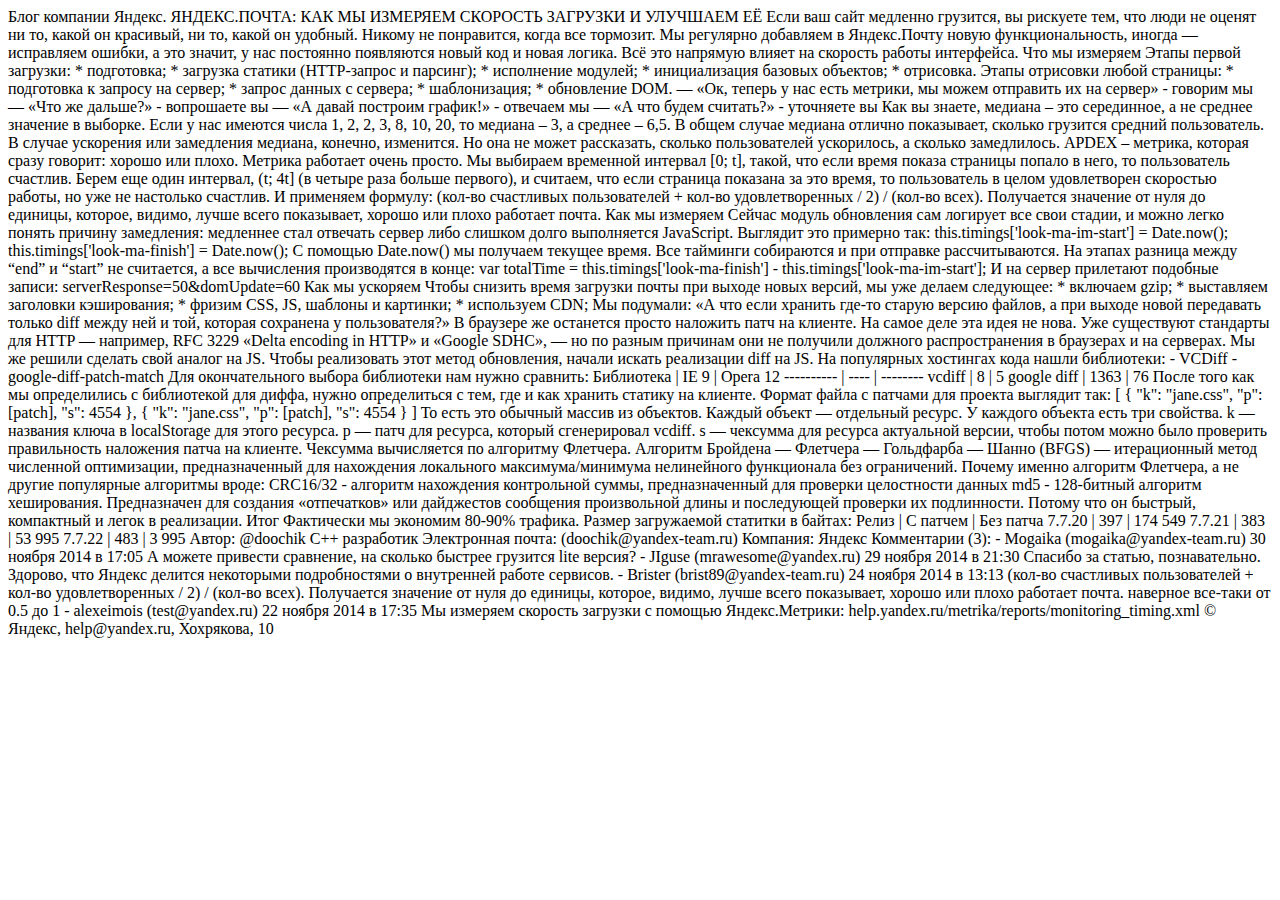
==== week-2/index.html @ 66f45d21 "first commit" ====
<!DOCTYPE html>
<html lang="en">

<head>
   <meta charset="UTF-8">
   <meta name="viewport" content="width=device-width, initial-scale=1.0">
   <title>Document</title>
</head>

<body>
   Блог компании Яндекс.

   ЯНДЕКС.ПОЧТА: КАК МЫ ИЗМЕРЯЕМ СКОРОСТЬ ЗАГРУЗКИ И УЛУЧШАЕМ ЕЁ

   Если ваш сайт медленно грузится, вы рискуете тем, что люди не оценят ни то,
   какой он красивый, ни то, какой он удобный. Никому не понравится, когда все
   тормозит. Мы регулярно добавляем в Яндекс.Почту новую функциональность,
   иногда — исправляем ошибки, а это значит, у нас постоянно появляются новый код
   и новая логика. Всё это напрямую влияет на скорость работы интерфейса.

   Что мы измеряем

   Этапы первой загрузки:
   * подготовка;
   * загрузка статики (HTTP-запрос и парсинг);
   * исполнение модулей;
   * инициализация базовых объектов;
   * отрисовка.

   Этапы отрисовки любой страницы:
   * подготовка к запросу на сервер;
   * запрос данных с сервера;
   * шаблонизация;
   * обновление DOM.

   — «Ок, теперь у нас есть метрики, мы можем отправить их на сервер» - говорим мы
   — «Что же дальше?» - вопрошаете вы
   — «А давай построим график!» - отвечаем мы
   — «А что будем считать?» - уточняете вы

   Как вы знаете, медиана – это серединное, а не среднее значение в выборке.
   Если у нас имеются числа 1, 2, 2, 3, 8, 10, 20, то медиана – 3, а среднее – 6,5.
   В общем случае медиана отлично показывает, сколько грузится средний пользователь.

   В случае ускорения или замедления медиана, конечно, изменится. Но она не может
   рассказать, сколько пользователей ускорилось, а сколько замедлилось.

   APDEX – метрика, которая сразу говорит: хорошо или плохо. Метрика
   работает очень просто. Мы выбираем временной интервал [0; t], такой, что если
   время показа страницы попало в него, то пользователь счастлив. Берем еще один
   интервал, (t; 4t] (в четыре раза больше первого), и считаем, что если страница
   показана за это время, то пользователь в целом удовлетворен скоростью работы,
   но уже не настолько счастлив. И применяем формулу:

   (кол-во счастливых пользователей + кол-во удовлетворенных / 2) / (кол-во всех).
   Получается значение от нуля до единицы, которое, видимо, лучше всего показывает,
   хорошо или плохо работает почта.

   Как мы измеряем

   Сейчас модуль обновления сам логирует все свои стадии, и можно легко понять
   причину замедления: медленнее стал отвечать сервер либо слишком долго
   выполняется JavaScript. Выглядит это примерно так:

   this.timings['look-ma-im-start'] = Date.now();
   this.timings['look-ma-finish'] = Date.now();

   C помощью Date.now() мы получаем текущее время. Все тайминги собираются и при
   отправке рассчитываются. На этапах разница между “end” и “start” не считается,
   а все вычисления производятся в конце:

   var totalTime = this.timings['look-ma-finish'] - this.timings['look-ma-im-start'];

   И на сервер прилетают подобные записи:

   serverResponse=50&domUpdate=60

   Как мы ускоряем

   Чтобы снизить время загрузки почты при выходе новых версий,
   мы уже делаем следующее:

   * включаем gzip;
   * выставляем заголовки кэширования;
   * фризим CSS, JS, шаблоны и картинки;
   * используем CDN;

   Мы подумали: «А что если хранить где-то старую версию файлов, а при выходе новой
   передавать только diff между ней и той, которая сохранена у пользователя?»
   В браузере же останется просто наложить патч на клиенте.

   На самое деле эта идея не нова. Уже существуют стандарты для HTTP — например,
   RFC 3229 «Delta encoding in HTTP» и «Google SDHC», — но по разным причинам они
   не получили должного распространения в браузерах и на серверах.

   Мы же решили сделать свой аналог на JS. Чтобы реализовать этот метод обновления,
   начали искать реализации diff на JS. На популярных хостингах кода нашли
   библиотеки:
   - VCDiff
   - google-diff-patch-match

   Для окончательного выбора библиотеки нам нужно сравнить:

   Библиотека | IE 9 | Opera 12
   ---------- | ---- | --------
   vcdiff | 8 | 5
   google diff | 1363 | 76

   После того как мы определились с библиотекой для диффа, нужно определиться с тем,
   где и как хранить статику на клиенте.

   Формат файла с патчами для проекта выглядит так:
   [
   {
   "k": "jane.css",
   "p": [patch],
   "s": 4554
   },
   {
   "k": "jane.css",
   "p": [patch],
   "s": 4554
   }
   ]

   То есть это обычный массив из объектов. Каждый объект — отдельный ресурс. У
   каждого объекта есть три свойства. k — названия ключа в localStorage для этого
   ресурса. p — патч для ресурса, который сгенерировал vcdiff. s — чексумма для
   ресурса актуальной версии, чтобы потом можно было проверить правильность
   наложения патча на клиенте. Чексумма вычисляется по алгоритму Флетчера.

   Алгоритм Бройдена — Флетчера — Гольдфарба — Шанно (BFGS)
   — итерационный метод численной оптимизации, предназначенный для
   нахождения локального максимума/минимума нелинейного функционала
   без ограничений.

   Почему именно алгоритм Флетчера, а не другие популярные алгоритмы вроде:
   CRC16/32 - алгоритм нахождения контрольной суммы, предназначенный для проверки
   целостности данных
   md5 - 128-битный алгоритм хеширования. Предназначен для создания «отпечатков»
   или дайджестов сообщения произвольной длины и последующей проверки
   их подлинности.

   Потому что он быстрый, компактный и легок в реализации.

   Итог

   Фактически мы экономим 80-90% трафика. Размер загружаемой статитки в байтах:

   Релиз | С патчем | Без патча
   7.7.20 | 397 | 174 549
   7.7.21 | 383 | 53 995
   7.7.22 | 483 | 3 995

   Автор: @doochik
   С++ разработик
   Электронная почта: (doochik@yandex-team.ru)
   Компания: Яндекс

   Комментарии (3):

   - Mogaika (mogaika@yandex-team.ru) 30 ноября 2014 в 17:05

   А можете привести сравнение, на сколько быстрее грузится lite версия?

   - JIguse (mrawesome@yandex.ru) 29 ноября 2014 в 21:30

   Спасибо за статью, познавательно. Здорово, что Яндекс делится некоторыми
   подробностями о внутренней работе сервисов.

   - Brister (brist89@yandex-team.ru) 24 ноября 2014 в 13:13

   (кол-во счастливых пользователей + кол-во удовлетворенных / 2) / (кол-во всех).
   Получается значение от нуля до единицы, которое, видимо, лучше всего показывает,
   хорошо или плохо работает почта.

   наверное все-таки от 0.5 до 1

   - alexeimois (test@yandex.ru) 22 ноября 2014 в 17:35

   Мы измеряем скорость загрузки с помощью Яндекс.Метрики:
   help.yandex.ru/metrika/reports/monitoring_timing.xml

   © Яндекс, help@yandex.ru, Хохрякова, 10
</body>

</html>
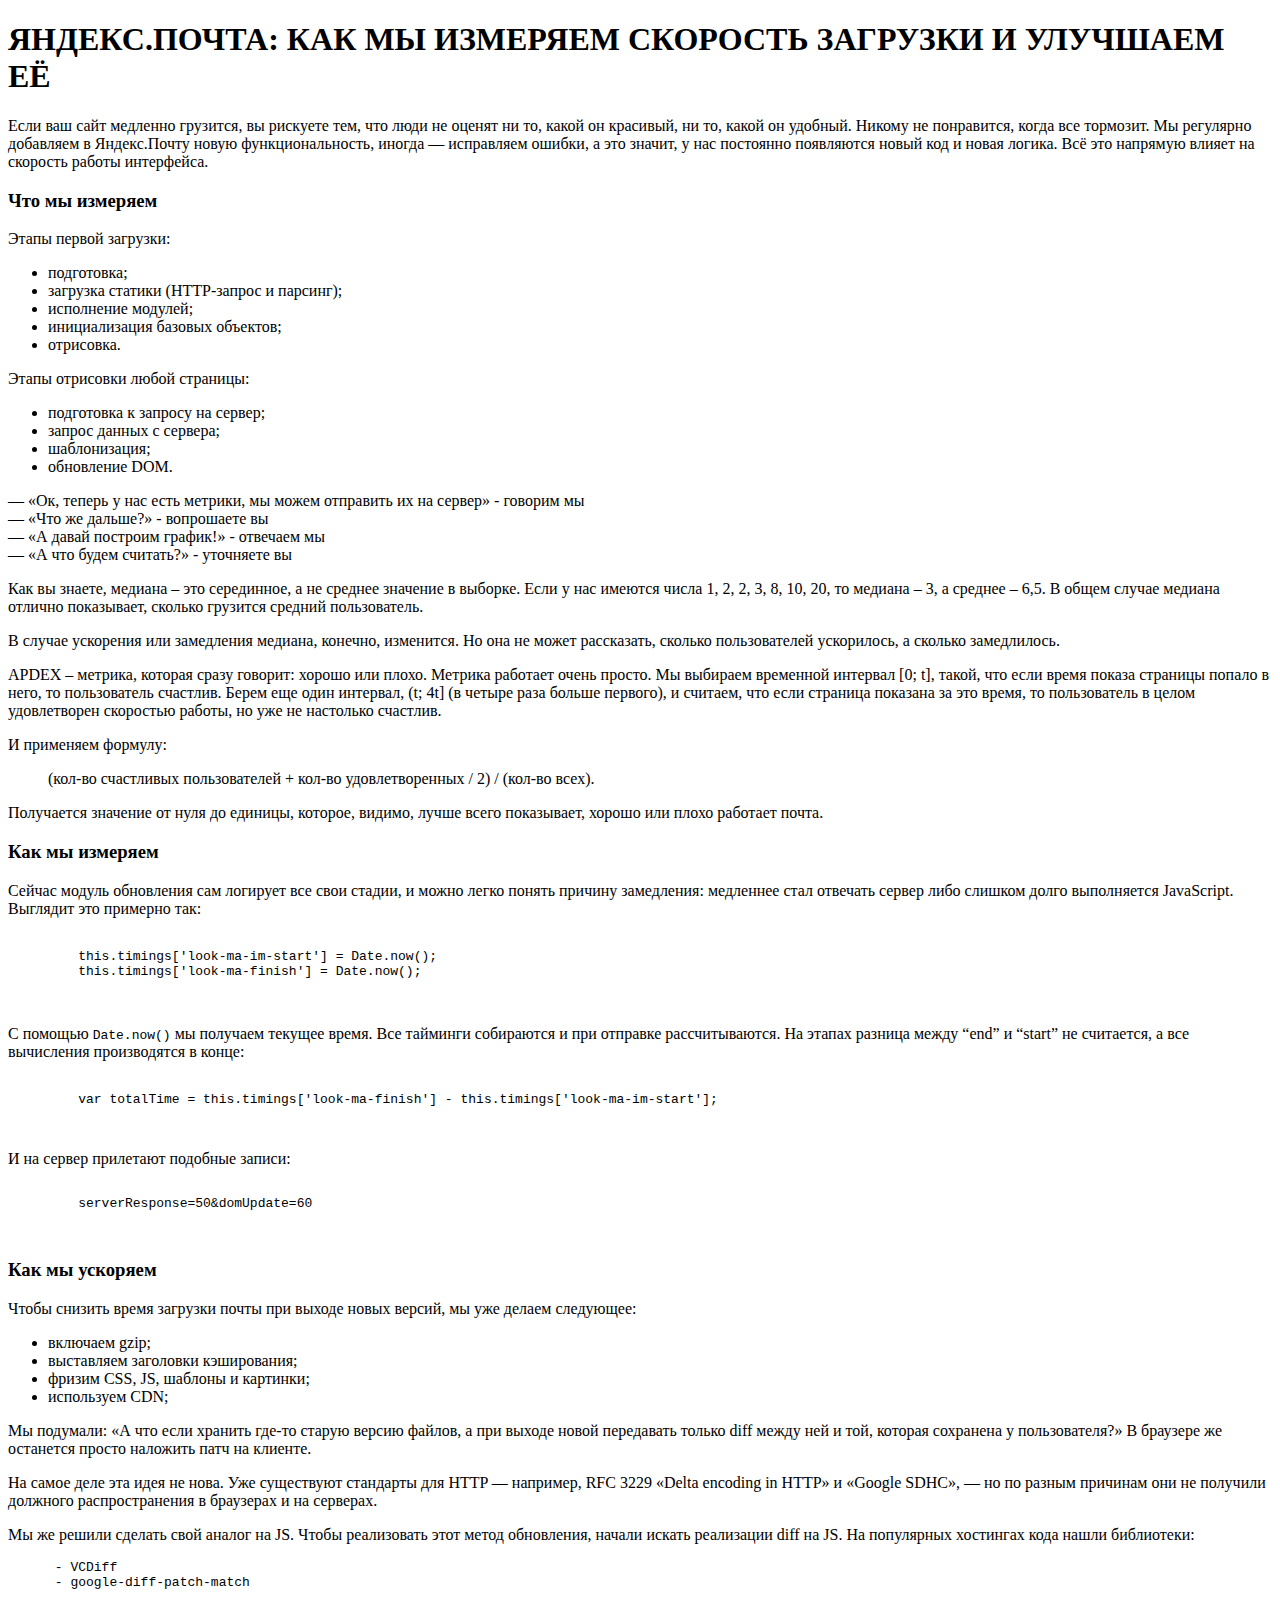
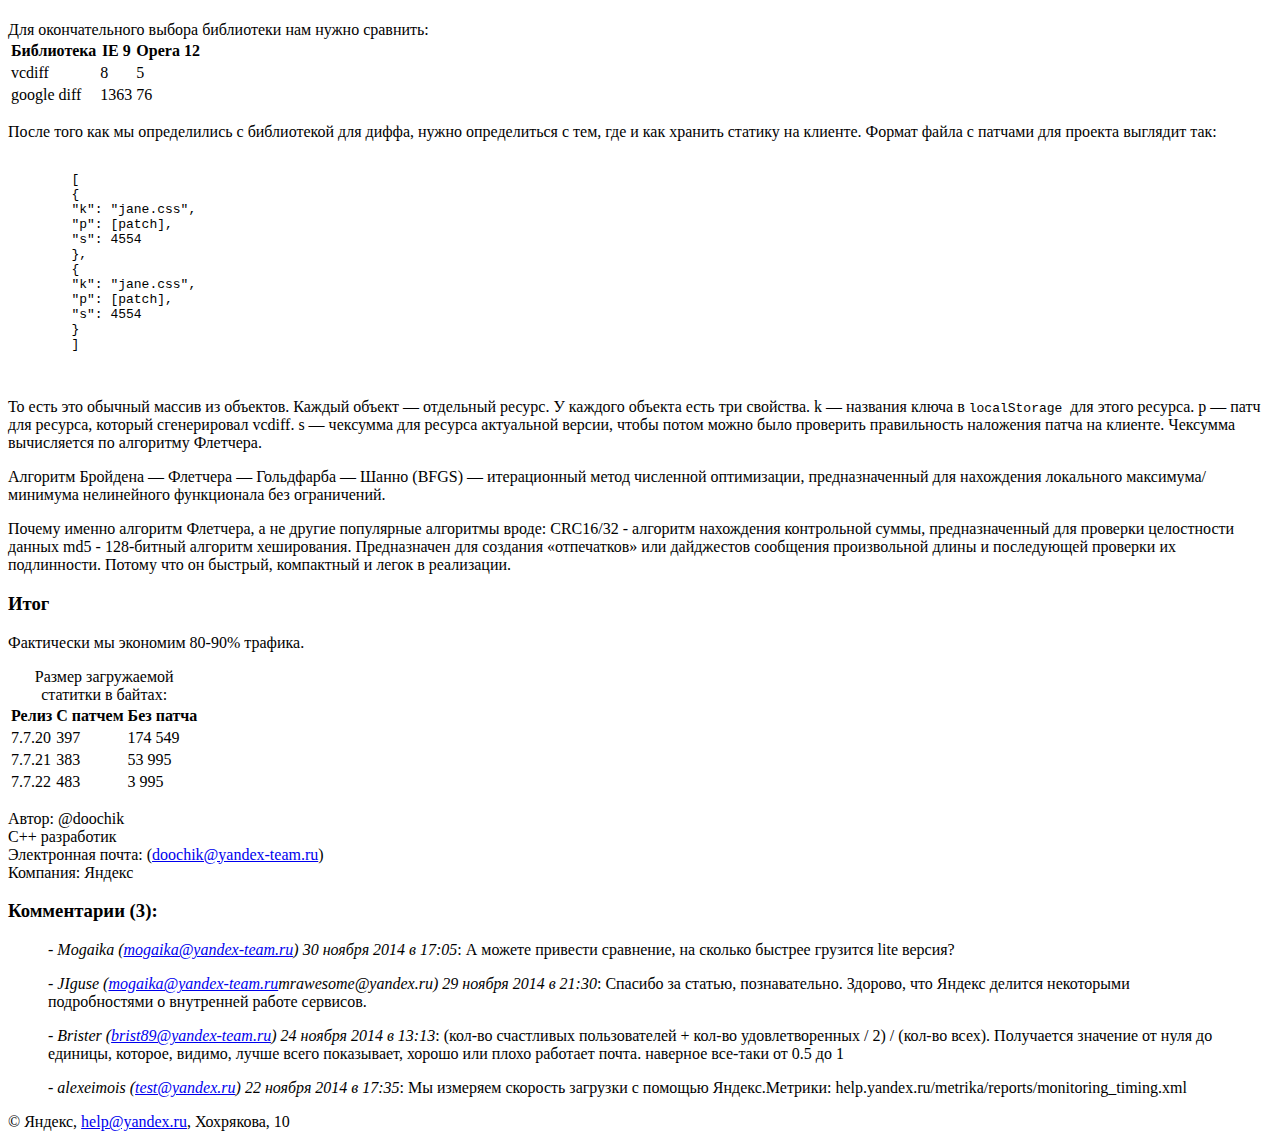
==== commit 131b2c8c: "Semantic develop" ====
--- a/week-2/index.html
+++ b/week-2/index.html
@@ -1,115 +1,158 @@
 <!DOCTYPE html>
-<html lang="en">
+<html lang="ru">
 
 <head>
    <meta charset="UTF-8">
    <meta name="viewport" content="width=device-width, initial-scale=1.0">
-   <title>Document</title>
+   <title>Блог компании Яндекс</title>
 </head>
 
 <body>
-   Блог компании Яндекс.
-
-   ЯНДЕКС.ПОЧТА: КАК МЫ ИЗМЕРЯЕМ СКОРОСТЬ ЗАГРУЗКИ И УЛУЧШАЕМ ЕЁ
-
-   Если ваш сайт медленно грузится, вы рискуете тем, что люди не оценят ни то,
-   какой он красивый, ни то, какой он удобный. Никому не понравится, когда все
-   тормозит. Мы регулярно добавляем в Яндекс.Почту новую функциональность,
-   иногда — исправляем ошибки, а это значит, у нас постоянно появляются новый код
-   и новая логика. Всё это напрямую влияет на скорость работы интерфейса.
-
-   Что мы измеряем
-
-   Этапы первой загрузки:
-   * подготовка;
-   * загрузка статики (HTTP-запрос и парсинг);
-   * исполнение модулей;
-   * инициализация базовых объектов;
-   * отрисовка.
-
-   Этапы отрисовки любой страницы:
-   * подготовка к запросу на сервер;
-   * запрос данных с сервера;
-   * шаблонизация;
-   * обновление DOM.
-
-   — «Ок, теперь у нас есть метрики, мы можем отправить их на сервер» - говорим мы
-   — «Что же дальше?» - вопрошаете вы
-   — «А давай построим график!» - отвечаем мы
-   — «А что будем считать?» - уточняете вы
-
-   Как вы знаете, медиана – это серединное, а не среднее значение в выборке.
-   Если у нас имеются числа 1, 2, 2, 3, 8, 10, 20, то медиана – 3, а среднее – 6,5.
-   В общем случае медиана отлично показывает, сколько грузится средний пользователь.
-
-   В случае ускорения или замедления медиана, конечно, изменится. Но она не может
-   рассказать, сколько пользователей ускорилось, а сколько замедлилось.
-
-   APDEX – метрика, которая сразу говорит: хорошо или плохо. Метрика
-   работает очень просто. Мы выбираем временной интервал [0; t], такой, что если
-   время показа страницы попало в него, то пользователь счастлив. Берем еще один
-   интервал, (t; 4t] (в четыре раза больше первого), и считаем, что если страница
-   показана за это время, то пользователь в целом удовлетворен скоростью работы,
-   но уже не настолько счастлив. И применяем формулу:
-
-   (кол-во счастливых пользователей + кол-во удовлетворенных / 2) / (кол-во всех).
-   Получается значение от нуля до единицы, которое, видимо, лучше всего показывает,
-   хорошо или плохо работает почта.
-
-   Как мы измеряем
-
-   Сейчас модуль обновления сам логирует все свои стадии, и можно легко понять
-   причину замедления: медленнее стал отвечать сервер либо слишком долго
-   выполняется JavaScript. Выглядит это примерно так:
-
-   this.timings['look-ma-im-start'] = Date.now();
-   this.timings['look-ma-finish'] = Date.now();
-
-   C помощью Date.now() мы получаем текущее время. Все тайминги собираются и при
-   отправке рассчитываются. На этапах разница между “end” и “start” не считается,
-   а все вычисления производятся в конце:
-
-   var totalTime = this.timings['look-ma-finish'] - this.timings['look-ma-im-start'];
-
-   И на сервер прилетают подобные записи:
-
-   serverResponse=50&domUpdate=60
-
-   Как мы ускоряем
-
-   Чтобы снизить время загрузки почты при выходе новых версий,
-   мы уже делаем следующее:
-
-   * включаем gzip;
-   * выставляем заголовки кэширования;
-   * фризим CSS, JS, шаблоны и картинки;
-   * используем CDN;
-
-   Мы подумали: «А что если хранить где-то старую версию файлов, а при выходе новой
-   передавать только diff между ней и той, которая сохранена у пользователя?»
-   В браузере же останется просто наложить патч на клиенте.
-
-   На самое деле эта идея не нова. Уже существуют стандарты для HTTP — например,
-   RFC 3229 «Delta encoding in HTTP» и «Google SDHC», — но по разным причинам они
-   не получили должного распространения в браузерах и на серверах.
-
-   Мы же решили сделать свой аналог на JS. Чтобы реализовать этот метод обновления,
-   начали искать реализации diff на JS. На популярных хостингах кода нашли
-   библиотеки:
-   - VCDiff
-   - google-diff-patch-match
-
-   Для окончательного выбора библиотеки нам нужно сравнить:
-
-   Библиотека | IE 9 | Opera 12
-   ---------- | ---- | --------
-   vcdiff | 8 | 5
-   google diff | 1363 | 76
-
-   После того как мы определились с библиотекой для диффа, нужно определиться с тем,
-   где и как хранить статику на клиенте.
-
-   Формат файла с патчами для проекта выглядит так:
+   <header>
+      <div>
+         <h1>ЯНДЕКС.ПОЧТА: КАК МЫ ИЗМЕРЯЕМ СКОРОСТЬ ЗАГРУЗКИ И УЛУЧШАЕМ ЕЁ</h1>
+      </div>
+   </header>
+   <main>
+
+      <p> Если ваш сайт медленно грузится, вы рискуете тем, что люди не оценят ни то,
+         какой он красивый, ни то, какой он удобный. Никому не понравится, когда все
+         тормозит. Мы регулярно добавляем в Яндекс.Почту новую функциональность,
+         иногда — исправляем ошибки, а это значит, у нас постоянно появляются новый код
+         и новая логика. Всё это напрямую влияет на скорость работы интерфейса.</p>
+
+      <h3> Что мы измеряем</h3>
+      Этапы первой загрузки:
+      <ul>
+         <li>подготовка;</li>
+         <li>загрузка статики (HTTP-запрос и парсинг);</li>
+         <li>исполнение модулей;</li>
+         <li>инициализация базовых объектов;</li>
+         <li>отрисовка.</li>
+      </ul>
+      Этапы отрисовки любой страницы:
+      <ul>
+         <li>подготовка к запросу на сервер;</li>
+         <li>запрос данных с сервера;</li>
+         <li>шаблонизация;</li>
+         <li>обновление DOM.</li>
+      </ul>
+      <p>
+         — «Ок, теперь у нас есть метрики, мы можем отправить их на сервер» - говорим мы<br>
+         — «Что же дальше?» - вопрошаете вы<br>
+         — «А давай построим график!» - отвечаем мы<br>
+         — «А что будем считать?» - уточняете вы
+      </p>
+      <p>
+         Как вы знаете, медиана – это серединное, а не среднее значение в выборке.
+         Если у нас имеются числа 1, 2, 2, 3, 8, 10, 20, то медиана – 3, а среднее – 6,5.
+         В общем случае медиана отлично показывает, сколько грузится средний пользователь.
+      </p>
+      <p>
+         В случае ускорения или замедления медиана, конечно, изменится. Но она не может
+         рассказать, сколько пользователей ускорилось, а сколько замедлилось.
+      </p>
+      <p>
+         APDEX – метрика, которая сразу говорит: хорошо или плохо. Метрика
+         работает очень просто. Мы выбираем временной интервал [0; t], такой, что если
+         время показа страницы попало в него, то пользователь счастлив. Берем еще один
+         интервал, (t; 4t] (в четыре раза больше первого), и считаем, что если страница
+         показана за это время, то пользователь в целом удовлетворен скоростью работы,
+         но уже не настолько счастлив. </p>
+
+      <p> И применяем формулу:
+      <blockquote>
+         (кол-во счастливых пользователей + кол-во удовлетворенных / 2) / (кол-во всех).
+      </blockquote>
+      Получается значение от нуля до единицы, которое, видимо, лучше всего показывает,
+      хорошо или плохо работает почта.
+      </p>
+      <h3>Как мы измеряем</h3>
+      <p>
+
+         Сейчас модуль обновления сам логирует все свои стадии, и можно легко понять
+         причину замедления: медленнее стал отвечать сервер либо слишком долго
+         выполняется JavaScript. Выглядит это примерно так:
+      <pre>
+      <code>
+         this.timings['look-ma-im-start'] = Date.now();
+         this.timings['look-ma-finish'] = Date.now();
+      </code>
+   </pre>
+      </p>
+      <p>
+         C помощью <code>Date.now()</code> мы получаем текущее время. Все тайминги собираются и при
+         отправке рассчитываются. На этапах разница между “end” и “start” не считается,
+         а все вычисления производятся в конце:
+      <pre>
+      <code>
+         var totalTime = this.timings['look-ma-finish'] - this.timings['look-ma-im-start'];
+      </code>
+      </pre>
+      И на сервер прилетают подобные записи:
+      <pre>
+      <code>
+         serverResponse=50&domUpdate=60
+      </code>
+   </pre>
+      </p>
+
+      <h3>Как мы ускоряем</h3>
+      <p>
+         Чтобы снизить время загрузки почты при выходе новых версий,
+         мы уже делаем следующее:
+      <ul>
+
+         <li>включаем gzip;</li>
+         <li>выставляем заголовки кэширования;</li>
+         <li>фризим CSS, JS, шаблоны и картинки;</li>
+         <li>используем CDN;</li>
+      </ul>
+      Мы подумали: «А что если хранить где-то старую версию файлов, а при выходе новой
+      передавать только diff между ней и той, которая сохранена у пользователя?»
+      В браузере же останется просто наложить патч на клиенте.
+      </p>
+      <p>
+         На самое деле эта идея не нова. Уже существуют стандарты для HTTP — например,
+         RFC 3229 «Delta encoding in HTTP» и «Google SDHC», — но по разным причинам они
+         не получили должного распространения в браузерах и на серверах.
+      </p>
+      <p>
+         Мы же решили сделать свой аналог на JS. Чтобы реализовать этот метод обновления,
+         начали искать реализации diff на JS. На популярных хостингах кода нашли
+         библиотеки:
+      <pre>
+      - VCDiff
+      - google-diff-patch-match
+      </pre>
+      </p>
+
+      Для окончательного выбора библиотеки нам нужно сравнить:
+      <table>
+         <tr>
+            <th>Библиотека
+            <th>IE 9
+            <th>Opera 12
+         </tr>
+         <tr>
+            <td>vcdiff
+            <td>8
+            <td>5
+         </tr>
+         <tr>
+            <td>google diff</td>
+            <td>1363</td>
+            <td>76</td>
+         </tr>
+      </table>
+      <p>
+         После того как мы определились с библиотекой для диффа, нужно определиться с тем,
+         где и как хранить статику на клиенте.
+
+         Формат файла с патчами для проекта выглядит так:
+      <figure>
+         <pre>
+      <code>
    [
    {
    "k": "jane.css",
@@ -122,66 +165,98 @@
    "s": 4554
    }
    ]
-
-   То есть это обычный массив из объектов. Каждый объект — отдельный ресурс. У
-   каждого объекта есть три свойства. k — названия ключа в localStorage для этого
-   ресурса. p — патч для ресурса, который сгенерировал vcdiff. s — чексумма для
-   ресурса актуальной версии, чтобы потом можно было проверить правильность
-   наложения патча на клиенте. Чексумма вычисляется по алгоритму Флетчера.
-
-   Алгоритм Бройдена — Флетчера — Гольдфарба — Шанно (BFGS)
-   — итерационный метод численной оптимизации, предназначенный для
-   нахождения локального максимума/минимума нелинейного функционала
-   без ограничений.
-
-   Почему именно алгоритм Флетчера, а не другие популярные алгоритмы вроде:
-   CRC16/32 - алгоритм нахождения контрольной суммы, предназначенный для проверки
-   целостности данных
-   md5 - 128-битный алгоритм хеширования. Предназначен для создания «отпечатков»
-   или дайджестов сообщения произвольной длины и последующей проверки
-   их подлинности.
-
-   Потому что он быстрый, компактный и легок в реализации.
-
-   Итог
-
-   Фактически мы экономим 80-90% трафика. Размер загружаемой статитки в байтах:
-
-   Релиз | С патчем | Без патча
-   7.7.20 | 397 | 174 549
-   7.7.21 | 383 | 53 995
-   7.7.22 | 483 | 3 995
-
-   Автор: @doochik
-   С++ разработик
-   Электронная почта: (doochik@yandex-team.ru)
-   Компания: Яндекс
-
-   Комментарии (3):
-
-   - Mogaika (mogaika@yandex-team.ru) 30 ноября 2014 в 17:05
-
-   А можете привести сравнение, на сколько быстрее грузится lite версия?
-
-   - JIguse (mrawesome@yandex.ru) 29 ноября 2014 в 21:30
-
-   Спасибо за статью, познавательно. Здорово, что Яндекс делится некоторыми
-   подробностями о внутренней работе сервисов.
-
-   - Brister (brist89@yandex-team.ru) 24 ноября 2014 в 13:13
-
-   (кол-во счастливых пользователей + кол-во удовлетворенных / 2) / (кол-во всех).
-   Получается значение от нуля до единицы, которое, видимо, лучше всего показывает,
-   хорошо или плохо работает почта.
-
-   наверное все-таки от 0.5 до 1
-
-   - alexeimois (test@yandex.ru) 22 ноября 2014 в 17:35
-
-   Мы измеряем скорость загрузки с помощью Яндекс.Метрики:
-   help.yandex.ru/metrika/reports/monitoring_timing.xml
-
-   © Яндекс, help@yandex.ru, Хохрякова, 10
+      </code>
+   </pre>
+      </figure>
+      То есть это обычный массив из объектов. Каждый объект — отдельный ресурс. У
+      каждого объекта есть три свойства. k — названия ключа в <code>localStorage </code>для этого
+      ресурса. p — патч для ресурса, который сгенерировал vcdiff. s — чексумма для
+      ресурса актуальной версии, чтобы потом можно было проверить правильность
+      наложения патча на клиенте. Чексумма вычисляется по алгоритму Флетчера.
+      </p>
+      <p>
+         Алгоритм Бройдена — Флетчера — Гольдфарба — Шанно (BFGS)
+         — итерационный метод численной оптимизации, предназначенный для
+         нахождения локального максимума/минимума нелинейного функционала
+         без ограничений.
+      </p>
+      <p>
+         Почему именно алгоритм Флетчера, а не другие популярные алгоритмы вроде:
+         CRC16/32 - алгоритм нахождения контрольной суммы, предназначенный для проверки
+         целостности данных
+         md5 - 128-битный алгоритм хеширования. Предназначен для создания «отпечатков»
+         или дайджестов сообщения произвольной длины и последующей проверки
+         их подлинности.
+
+         Потому что он быстрый, компактный и легок в реализации.
+      </p>
+
+      <h3> Итог</h3>
+      <p>Фактически мы экономим 80-90% трафика.</p>
+      <table>
+         <caption> Размер загружаемой статитки в байтах:
+         </caption>
+         <tr>
+            <th>Релиз </th>
+            <th>С патчем</th>
+            <th>Без патча</th>
+         </tr>
+         <tr>
+            <td>7.7.20</td>
+            <td>397</td>
+            <td>174 549</td>
+         </tr>
+         <tr>
+            <td>7.7.21 </td>
+            <td>383</td>
+            <td>53 995</td>
+         </tr>
+         <tr>
+            <td>7.7.22 </td>
+            <td>483</td>
+            <td>3 995</td>
+         </tr>
+      </table>
+   </main>
+   <footer>
+      <p>
+         <span>Автор: @doochik </span><br>
+         <span>С++ разработик</span><br>
+         <span>Электронная почта: (<a href="mailto:doochik@yandex-team.ru">doochik@yandex-team.ru</a>)</span><br>
+         <span> Компания: Яндекс</span>
+      </p>
+      <h3> Комментарии (3):</h3>
+      <blockquote>
+         <cite> - Mogaika (<a href="mailto:mogaika@yandex-team.ru">mogaika@yandex-team.ru</a>)<time> 30 ноября 2014 в
+               17:05</time></cite>:
+         А можете привести сравнение, на сколько быстрее грузится lite версия?
+      </blockquote>
+      <blockquote>
+         <cite>- JIguse (<a href="mailto:mogaika@yandex-team.ru">mogaika@yandex-team.ru</a>mrawesome@yandex.ru) 29
+            ноября 2014 в 21:30</cite>:
+         Спасибо за статью, познавательно. Здорово, что Яндекс делится некоторыми
+         подробностями о внутренней работе сервисов.
+      </blockquote>
+      <blockquote>
+         <cite>- Brister (<a href="mailto:brist89@yandex-team.ru">brist89@yandex-team.ru</a>) 24 ноября 2014 в
+            13:13</cite>:
+
+         (кол-во счастливых пользователей + кол-во удовлетворенных / 2) / (кол-во всех).
+         Получается значение от нуля до единицы, которое, видимо, лучше всего показывает,
+         хорошо или плохо работает почта.
+
+         наверное все-таки от 0.5 до 1
+      </blockquote>
+      <blockquote>
+         <cite>- alexeimois (<a href="mailto:test@yandex.ru">test@yandex.ru</a>) 22 ноября 2014 в 17:35</cite>:
+
+         Мы измеряем скорость загрузки с помощью Яндекс.Метрики:
+         help.yandex.ru/metrika/reports/monitoring_timing.xml
+      </blockquote>
+      <div>
+         © Яндекс, <a href="mailto:help@yandex.ru">help@yandex.ru</a>, Хохрякова, 10
+      </div>
+   </footer>
 </body>
 
 </html>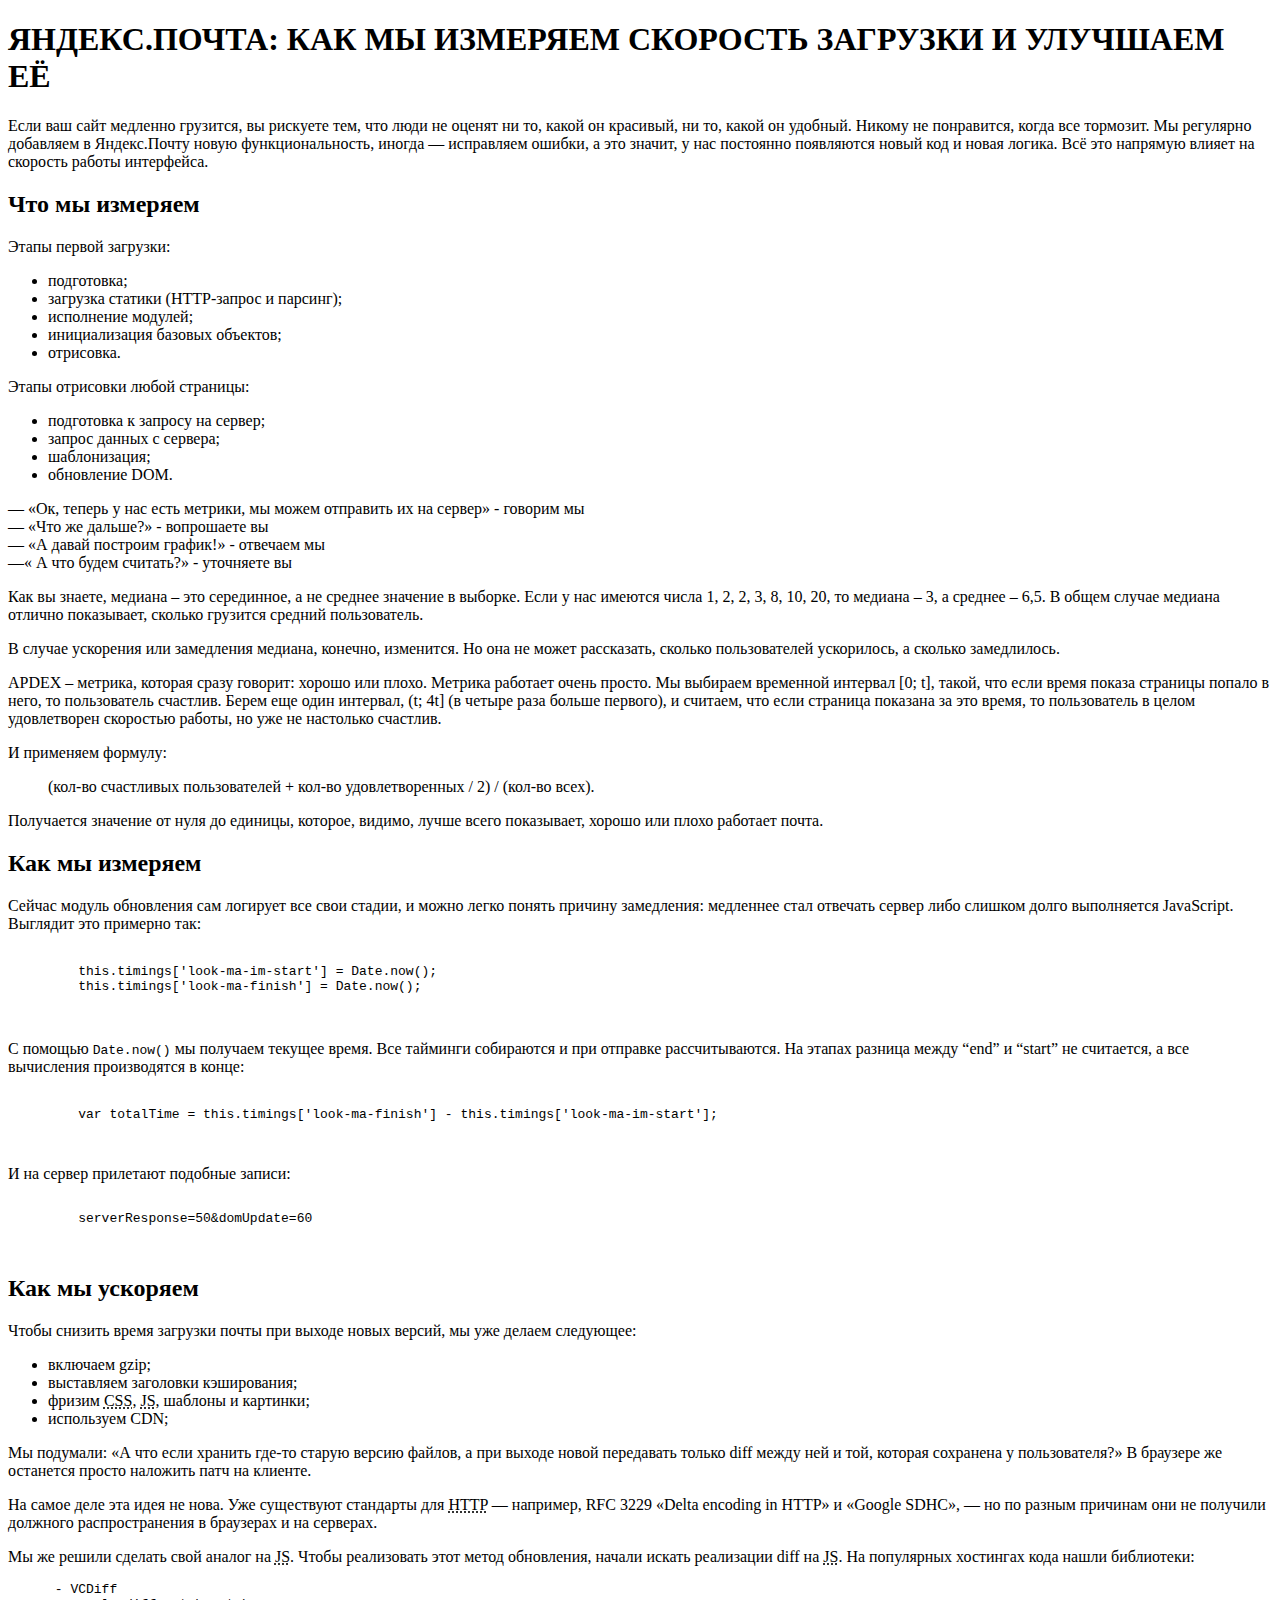
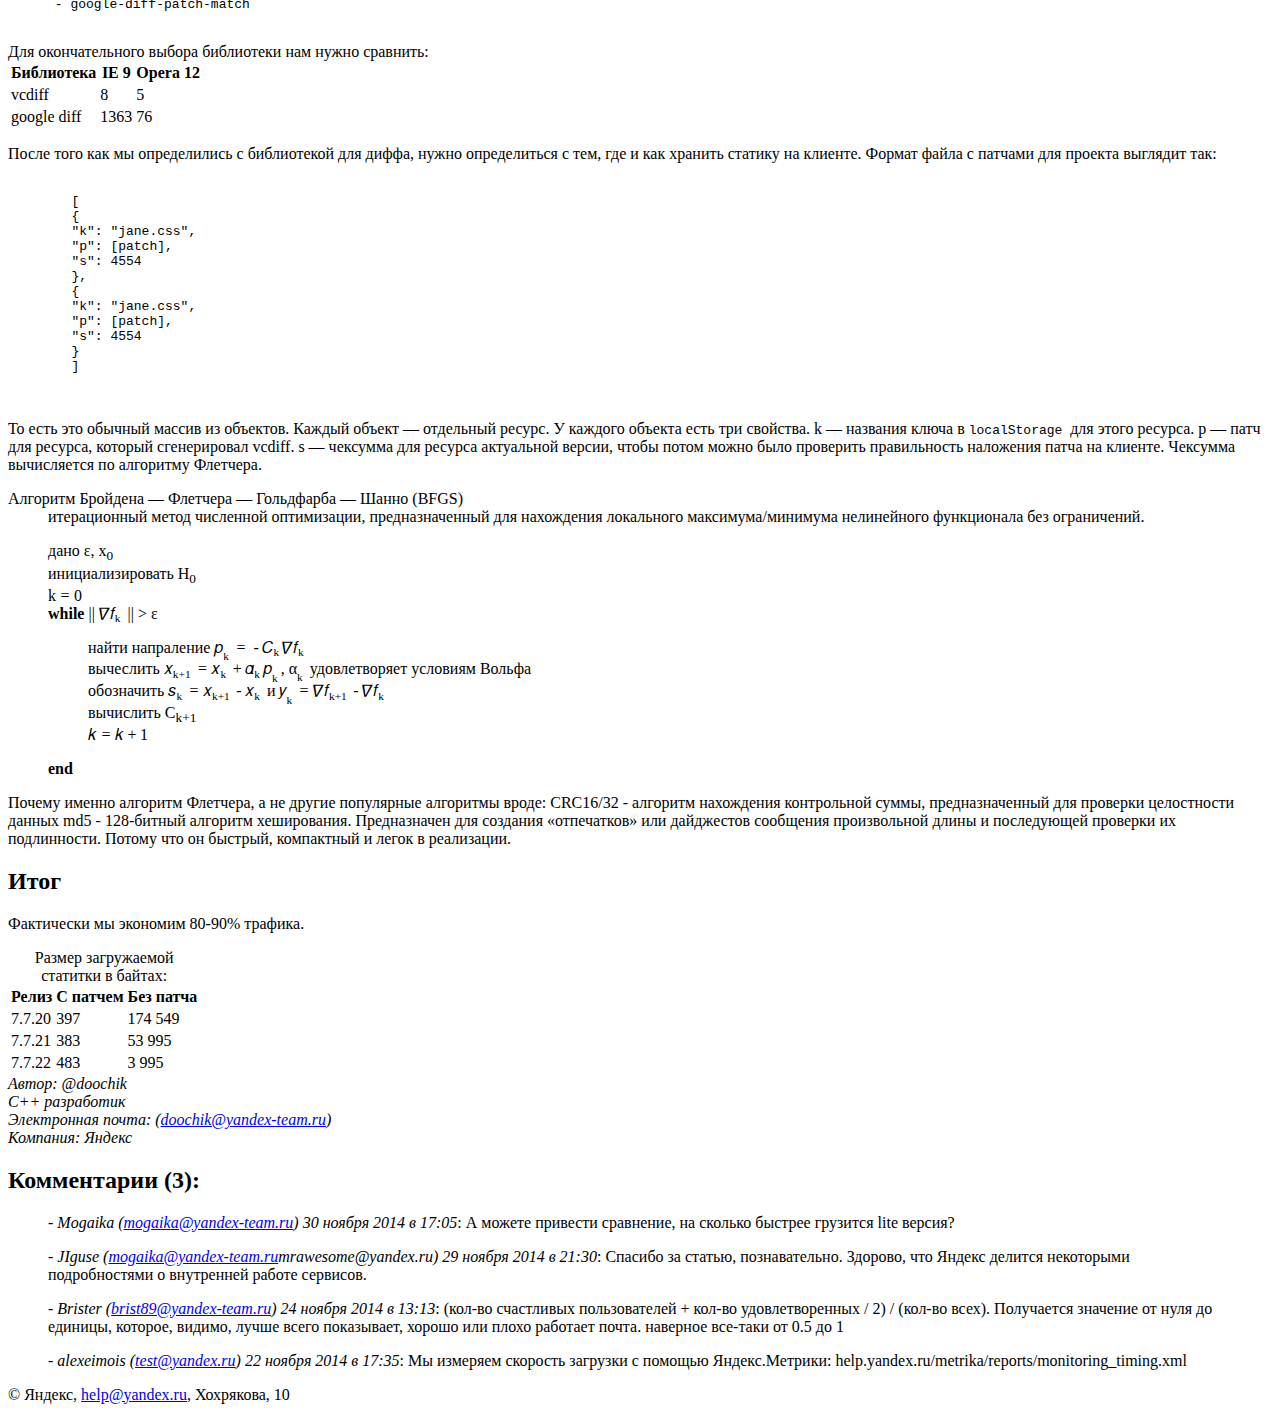
==== commit 166e24ed: "css and fonts" ====
--- a/week-2/index.html
+++ b/week-2/index.html
@@ -9,19 +9,16 @@
 
 <body>
    <header>
-      <div>
-         <h1>ЯНДЕКС.ПОЧТА: КАК МЫ ИЗМЕРЯЕМ СКОРОСТЬ ЗАГРУЗКИ И УЛУЧШАЕМ ЕЁ</h1>
-      </div>
+      <h1>ЯНДЕКС.ПОЧТА: КАК МЫ ИЗМЕРЯЕМ СКОРОСТЬ ЗАГРУЗКИ И УЛУЧШАЕМ ЕЁ</h1>
    </header>
    <main>
-
       <p> Если ваш сайт медленно грузится, вы рискуете тем, что люди не оценят ни то,
          какой он красивый, ни то, какой он удобный. Никому не понравится, когда все
          тормозит. Мы регулярно добавляем в Яндекс.Почту новую функциональность,
          иногда — исправляем ошибки, а это значит, у нас постоянно появляются новый код
          и новая логика. Всё это напрямую влияет на скорость работы интерфейса.</p>
 
-      <h3> Что мы измеряем</h3>
+      <h2> Что мы измеряем</h2>
       Этапы первой загрузки:
       <ul>
          <li>подготовка;</li>
@@ -38,10 +35,10 @@
          <li>обновление DOM.</li>
       </ul>
       <p>
-         — «Ок, теперь у нас есть метрики, мы можем отправить их на сервер» - говорим мы<br>
-         — «Что же дальше?» - вопрошаете вы<br>
-         — «А давай построим график!» - отвечаем мы<br>
-         — «А что будем считать?» - уточняете вы
+         — <q>Ок, теперь у нас есть метрики, мы можем отправить их на сервер</q> - говорим мы<br>
+         — <q>Что же дальше?</q> - вопрошаете вы<br>
+         — <q>А давай построим график!</q> - отвечаем мы<br>
+         —<q> А что будем считать?</q> - уточняете вы
       </p>
       <p>
          Как вы знаете, медиана – это серединное, а не среднее значение в выборке.
@@ -67,7 +64,8 @@
       Получается значение от нуля до единицы, которое, видимо, лучше всего показывает,
       хорошо или плохо работает почта.
       </p>
-      <h3>Как мы измеряем</h3>
+
+      <h2>Как мы измеряем</h2>
       <p>
 
          Сейчас модуль обновления сам логирует все свои стадии, и можно легко понять
@@ -97,7 +95,7 @@
    </pre>
       </p>
 
-      <h3>Как мы ускоряем</h3>
+      <h2>Как мы ускоряем</h2>
       <p>
          Чтобы снизить время загрузки почты при выходе новых версий,
          мы уже делаем следующее:
@@ -105,7 +103,8 @@
 
          <li>включаем gzip;</li>
          <li>выставляем заголовки кэширования;</li>
-         <li>фризим CSS, JS, шаблоны и картинки;</li>
+         <li>фризим <abbr title="Cascade style sheets">CSS</abbr>, <abbr title="JavaScript">JS</abbr>, шаблоны и
+            картинки;</li>
          <li>используем CDN;</li>
       </ul>
       Мы подумали: «А что если хранить где-то старую версию файлов, а при выходе новой
@@ -113,13 +112,16 @@
       В браузере же останется просто наложить патч на клиенте.
       </p>
       <p>
-         На самое деле эта идея не нова. Уже существуют стандарты для HTTP — например,
+         На самое деле эта идея не нова. Уже существуют стандарты для <abbr
+            title="Hyper Text Transfer Protocol">HTTP</abbr>
+         — например,
          RFC 3229 «Delta encoding in HTTP» и «Google SDHC», — но по разным причинам они
          не получили должного распространения в браузерах и на серверах.
       </p>
       <p>
-         Мы же решили сделать свой аналог на JS. Чтобы реализовать этот метод обновления,
-         начали искать реализации diff на JS. На популярных хостингах кода нашли
+         Мы же решили сделать свой аналог на <abbr title="JavaScript">JS</abbr>. Чтобы реализовать этот метод
+         обновления,
+         начали искать реализации diff на <abbr title="JavaScript">JS</abbr>. На популярных хостингах кода нашли
          библиотеки:
       <pre>
       - VCDiff
@@ -175,10 +177,123 @@
       наложения патча на клиенте. Чексумма вычисляется по алгоритму Флетчера.
       </p>
       <p>
-         Алгоритм Бройдена — Флетчера — Гольдфарба — Шанно (BFGS)
-         — итерационный метод численной оптимизации, предназначенный для
-         нахождения локального максимума/минимума нелинейного функционала
-         без ограничений.
+      <dl>
+         <dt>Алгоритм Бройдена — Флетчера — Гольдфарба — Шанно (BFGS)</dt>
+         <dd>итерационный метод численной оптимизации, предназначенный для
+            нахождения локального максимума/минимума нелинейного функционала
+            без ограничений.</dd>
+      </dl>
+      <figure>
+         дано &#949;, x<sub>0</sub><br>
+         инициализировать H<sub>0</sub><br>
+         <math>
+            <mrow>
+               <mn> k </mn>
+               <mo> = </mo>
+               <mn> 0 </mn>
+            </mrow>
+         </math><br>
+         <strong>while</strong> ||
+         <math>
+            <mrow>
+               <mi>&nabla;</mi>
+            </mrow>
+            <msub>
+               <mi>f</mi>
+               <mn>k</mn>
+            </msub>
+         </math> || > &#949;<br>
+         <blockquote>
+            найти напраление
+            <math>
+               <msub>
+                  <mi>p</mi>
+                  <mn>k</mn>
+               </msub>
+               <mo>=</mo>
+               <mo>-</mo>
+               <msub>
+                  <mi>C</mi>
+                  <mn>k</mn>
+               </msub>
+               <mi>&nabla;</mi>
+               <msub>
+                  <mi>f</mi>
+                  <mn>k</mn>
+               </msub>
+            </math><br>
+            вычеслить
+            <math>
+               <msub>
+                  <mi>x</mi>
+                  <mn>k+1</mn>
+               </msub>
+               <mo>=</mo>
+               <msub>
+                  <mi>x</mi>
+                  <mn>k</mn>
+               </msub>
+               <mo>+</mo>
+               <msub>
+                  <mi>&alpha;</mi>
+                  <mn>k</mn>
+               </msub>
+               <msub>
+                  <mi>p</mi>
+                  <mn>k</mn>
+               </msub>
+               <msub>
+                  <mi>, &alpha;</mi>
+                  <mn>k</mn>
+               </msub>
+            </math> удовлетворяет условиям Вольфа<br>
+            обозначить
+            <math>
+               <msub>
+                  <mi>s</mi>
+                  <mn>k</mn>
+               </msub>
+               <mo>=</mo>
+               <msub>
+                  <mi>x</mi>
+                  <mn>k+1</mn>
+               </msub>
+               <mo>-</mo>
+               <msub>
+                  <mi>x</mi>
+                  <mn>k</mn>
+               </msub>
+            </math> и
+            <math>
+               <msub>
+                  <mi>y</mi>
+                  <mn>k</mn>
+               </msub>
+               <mo>=</mo>
+               <mi>&nabla;</mi>
+               <msub>
+                  <mi>f</mi>
+                  <mn>k+1</mn>
+               </msub>
+               <mo>-</mo>
+               <mi>&nabla;</mi>
+               <msub>
+                  <mi>f</mi>
+                  <mn>k</mn>
+               </msub>
+            </math><br>
+            вычислить C<sub>k+1</sub><br>
+            <math>
+               <mi>k</mi>
+               <mo>=</mo>
+               <mi>k</mi>
+               <mo>+</mo>
+               <mi>1</mi>
+            </math>
+         </blockquote>
+         <strong>end</strong>
+      </figure>
+
       </p>
       <p>
          Почему именно алгоритм Флетчера, а не другие популярные алгоритмы вроде:
@@ -191,7 +306,7 @@
          Потому что он быстрый, компактный и легок в реализации.
       </p>
 
-      <h3> Итог</h3>
+      <h2> Итог</h2>
       <p>Фактически мы экономим 80-90% трафика.</p>
       <table>
          <caption> Размер загружаемой статитки в байтах:
@@ -218,45 +333,46 @@
          </tr>
       </table>
    </main>
-   <footer>
-      <p>
-         <span>Автор: @doochik </span><br>
-         <span>С++ разработик</span><br>
-         <span>Электронная почта: (<a href="mailto:doochik@yandex-team.ru">doochik@yandex-team.ru</a>)</span><br>
-         <span> Компания: Яндекс</span>
-      </p>
-      <h3> Комментарии (3):</h3>
-      <blockquote>
-         <cite> - Mogaika (<a href="mailto:mogaika@yandex-team.ru">mogaika@yandex-team.ru</a>)<time> 30 ноября 2014 в
-               17:05</time></cite>:
-         А можете привести сравнение, на сколько быстрее грузится lite версия?
-      </blockquote>
-      <blockquote>
-         <cite>- JIguse (<a href="mailto:mogaika@yandex-team.ru">mogaika@yandex-team.ru</a>mrawesome@yandex.ru) 29
-            ноября 2014 в 21:30</cite>:
-         Спасибо за статью, познавательно. Здорово, что Яндекс делится некоторыми
-         подробностями о внутренней работе сервисов.
-      </blockquote>
-      <blockquote>
-         <cite>- Brister (<a href="mailto:brist89@yandex-team.ru">brist89@yandex-team.ru</a>) 24 ноября 2014 в
-            13:13</cite>:
-
-         (кол-во счастливых пользователей + кол-во удовлетворенных / 2) / (кол-во всех).
-         Получается значение от нуля до единицы, которое, видимо, лучше всего показывает,
-         хорошо или плохо работает почта.
-
-         наверное все-таки от 0.5 до 1
-      </blockquote>
-      <blockquote>
-         <cite>- alexeimois (<a href="mailto:test@yandex.ru">test@yandex.ru</a>) 22 ноября 2014 в 17:35</cite>:
-
-         Мы измеряем скорость загрузки с помощью Яндекс.Метрики:
-         help.yandex.ru/metrika/reports/monitoring_timing.xml
-      </blockquote>
-      <div>
-         © Яндекс, <a href="mailto:help@yandex.ru">help@yandex.ru</a>, Хохрякова, 10
-      </div>
-   </footer>
+
+   <address>
+      <span>Автор: @doochik </span><br>
+      <span>С++ разработик</span><br>
+      <span>Электронная почта: (<a href="mailto:doochik@yandex-team.ru">doochik@yandex-team.ru</a>)</span><br>
+      <span> Компания: Яндекс</span>
+   </address>
+
+   <h2> Комментарии (3):</h2>
+   <blockquote>
+      <cite> - Mogaika (<a href="mailto:mogaika@yandex-team.ru">mogaika@yandex-team.ru</a>)<time
+            datetime="2014-11-30 17:05"> 30 ноября 2014 в 17:05</time></cite>:
+      А можете привести сравнение, на сколько быстрее грузится lite версия?
+   </blockquote>
+   <blockquote>
+      <cite>- JIguse (<a href="mailto:mogaika@yandex-team.ru">mogaika@yandex-team.ru</a>mrawesome@yandex.ru)
+         <time datetime="2014-11-29 21:30">29 ноября 2014 в 21:30</cite>:
+      Спасибо за статью, познавательно. Здорово, что Яндекс делится некоторыми
+      подробностями о внутренней работе сервисов.
+   </blockquote>
+   <blockquote>
+      <cite>- Brister (<a href="mailto:brist89@yandex-team.ru">brist89@yandex-team.ru</a>) <time
+            datetime="2014-11-24 13:13">24 ноября 2014 в 13:13</cite>:
+
+      (кол-во счастливых пользователей + кол-во удовлетворенных / 2) / (кол-во всех).
+      Получается значение от нуля до единицы, которое, видимо, лучше всего показывает,
+      хорошо или плохо работает почта.
+
+      наверное все-таки от 0.5 до 1
+   </blockquote>
+   <blockquote>
+      <cite>- alexeimois (<a href="mailto:test@yandex.ru">test@yandex.ru</a>)<time datetime="2014-11-22 17:35"> 22
+            ноября 2014 в 17:35</cite>:
+
+      Мы измеряем скорость загрузки с помощью Яндекс.Метрики:
+      help.yandex.ru/metrika/reports/monitoring_timing.xml
+   </blockquote>
+   <footre>
+      © Яндекс, <a href="mailto:help@yandex.ru">help@yandex.ru</a>, Хохрякова, 10
+      </footer>
 </body>
 
 </html>